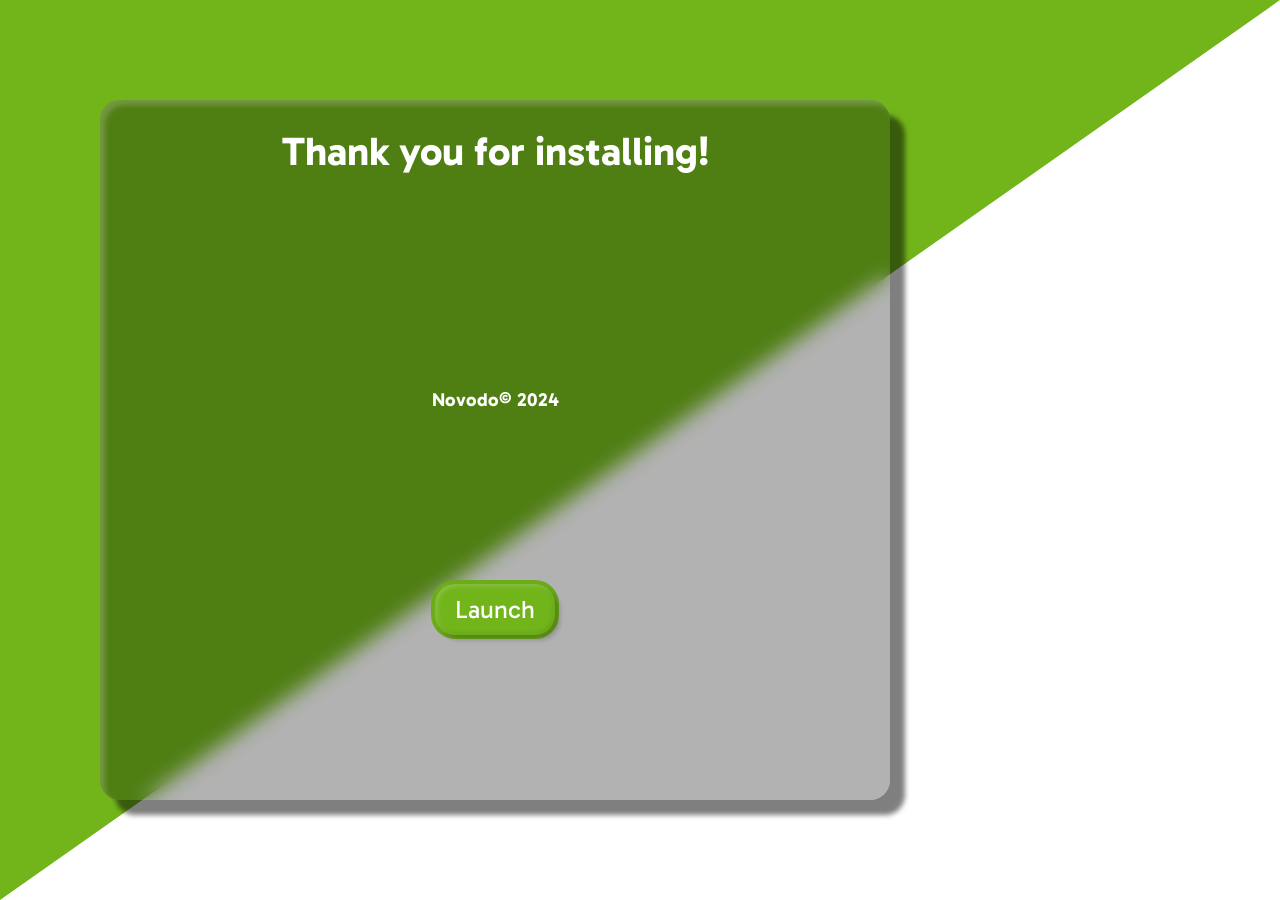
==== setup/done.html @ 01d48bcc "Save" ====
<!DOCTYPE html>
<html lang="en">
<head>
    <meta charset="UTF-8">
    <meta name="viewport" content="width=device-width, initial-scale=1.0">
    <title>Novodo packages setup</title>
    <link rel="stylesheet" href="setup.css">
</head>
<body>
    <svg width="1" height="1" viewBox="0 0 1 1" fill="none" xmlns="http://www.w3.org/2000/svg" preserveAspectRatio="none" class="bg-art">
        <path d="M1 0H0V1L1 0Z" fill="#71B51B"/>
    </svg>

    <form method="POST" class="form">
        <h1 class="page-title">Thank you for installing!</h1>
        <h3>Novodo© 2024</h3>
        <div class="buttons">
            <a href="#">Launch</a>
        </div>
    </form>
</body>
</html>
---- setup/setup.css ----
@font-face {
    font-family: 'Gabarito';
    src: url('gabarito.ttf') format('truetype');
}

body {
    padding: 0;
    margin: 0;
    position: relative;
    min-height: 100vh;
    min-width: 100vw;
    color: white;
    font-family: 'Gabarito';
    width: 700px;
    height: 850px;
}

.bg-art {
    position: absolute;
    top: 0;
    bottom: 0;
    left: 0;
    right: 0;
    width: 100%;
    height: 100%;
    z-index: -100;
}

.back-arrow {
    position: absolute;
    top: 20px;
    left: 20px;
    width: 30px;
    height: auto;
    z-index: 20;
    transition: 0.3s ease-in-out left;
}

.back-arrow path {
    transition: 0.5s ease-in-out stroke;
}

.back-arrow:hover path {
    stroke: #dbdbdb
}

.back-arrow:hover {
    /* top: 25px; */
    left: 17px;
}

.form {
    background: rgba(0, 0, 0, 0.3); 
    backdrop-filter: blur(10px);
    box-shadow: rgba(0, 0, 0, 0.5) 15px 15px 5px,
    rgba(255, 255, 255, 0.2) 5px 5px 5px inset;
    position: absolute;
    top: 100px;
    bottom: 100px;
    left: 100px;
    right: 100px;
    display: flex;
    flex-direction: column;
    justify-content: space-evenly;
    align-items: center;
    text-align: center;
    padding: 20px;
    border-radius: 20px;
    padding-top: 125px;
    gap: 10px;
    min-width: 550px;
    max-width: 750px;
}

.form p {
    font-size: 20px;
}

.page-title {
    font-size: 40px;
    position: absolute;
    top: 0;
    left: 0;
    right: 0;
}

.page-subtitle {
    font-size: 30px;
    position: absolute;
    top: 50px;
    left: 0;
    right: 0;
}

a {
    position: relative;
    text-decoration: none;
    color: white;
    font-size: 25px;
    padding: 10px 20px;
    background-color: #71b51b;
    box-shadow: rgba(0, 0, 0, 0.2) 5px 5px 5px,
    rgba(0, 0, 0, 0.1) -2px -2px 5px inset,
    rgba(255, 255, 255, 0.2) 2px 2px 5px inset;
    border-radius: 20px;
    margin: 0;
    transition: 0.5s ease-in-out padding, 0.5s ease-in-out background-color;
    text-shadow: 2px 2px 5px rgba(0, 0, 0, 0);
}

a:hover{
    padding: 10px 35px;
    background-color: #7a1bb6;
}

a::before {
    content: '';
    position: absolute;
    top: -4px;
    left: -4px;
    right: -4px;
    bottom: -4px;
    background-color: #6cab1a;
    z-index: -1;
    border-radius: 24px;
    transition: 0.5s ease-in-out opacity, 0.5s ease-in-out background-color;
}

a:hover::before {
    background-color: indigo;
    transition:0.5s ease-in-out background-color;
}

.form .buttons {
    display: flex;
    justify-content: center;
    align-items: center;
    align-content: center;
    gap: 20px;
}

.checkbox {
    width: 20px;
    height: 20px;
}

.options {
    background-color: rgba(0, 0, 0, 0.25);
    padding: 20px;
    margin: 20px;
    border-radius: 20px;
    display: flex;
    flex-direction: column;
}

.option {
    display: flex;
    align-items: center;
    align-content: center;
    gap: 10px;
}

.options .requirements {
    margin-left: 50px;
}

.grey-out {
    opacity: 0.75;
}
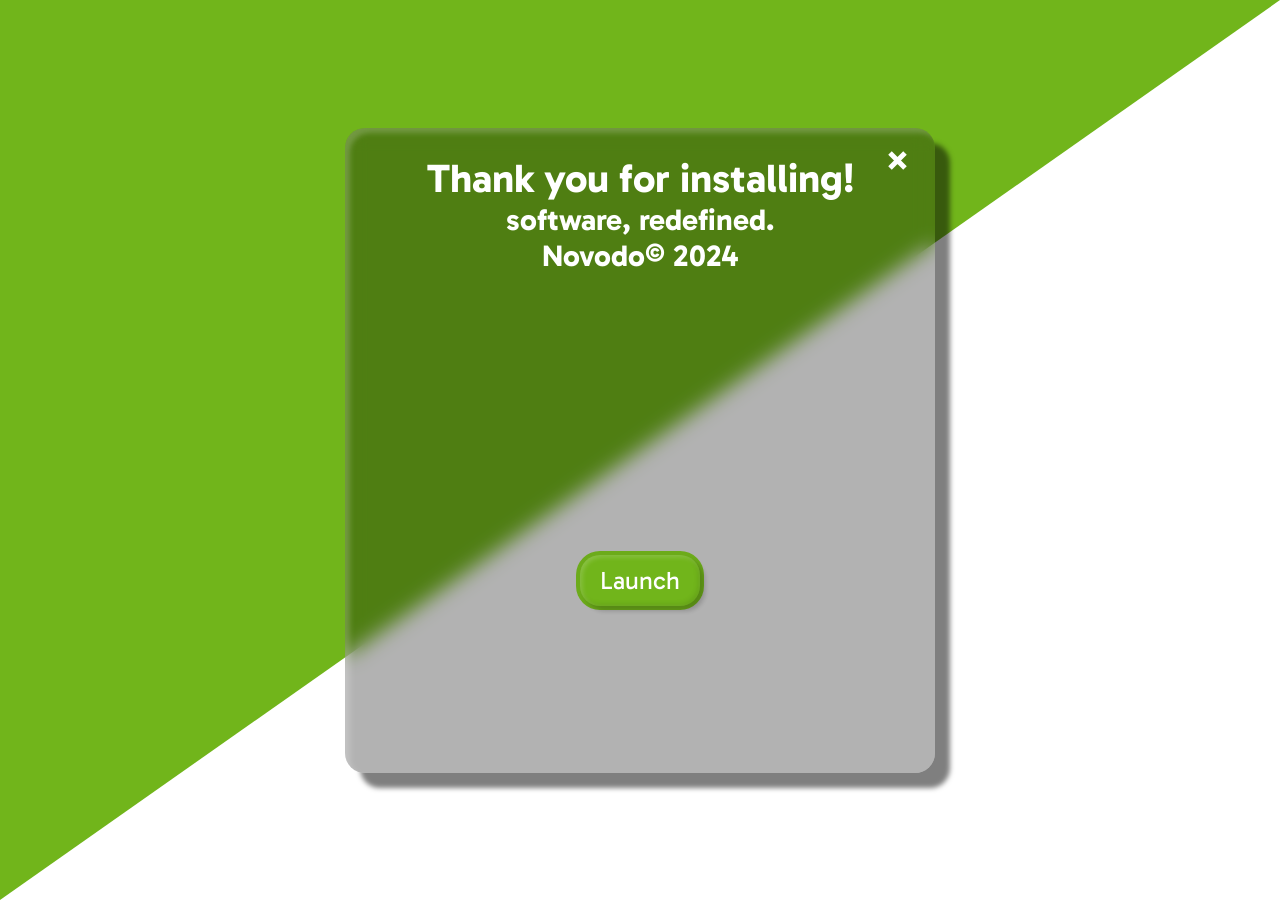
==== commit 009311f5: "Save 2" ====
--- a/setup/done.html
+++ b/setup/done.html
@@ -12,10 +12,20 @@
     </svg>
 
     <form method="POST" class="form">
+        <a href="/exit">
+            <svg width="6" height="6" viewBox="0 0 6 6" fill="none" xmlns="http://www.w3.org/2000/svg" class="ext-arrow">
+                <path d="M4 1L1 4M1 1L4 4" stroke="white"/>
+            </svg>
+        </a>
         <h1 class="page-title">Thank you for installing!</h1>
-        <h3>Novodo© 2024</h3>
+        <h2 class="page-subtitle">
+            software, redefined.
+            <br>
+            Novodo© 2024
+        </h2>
+
         <div class="buttons">
-            <a href="#">Launch</a>
+            <a href="launch" class="a">Launch</a>
         </div>
     </form>
 </body>
--- a/setup/setup.css
+++ b/setup/setup.css
@@ -6,6 +6,7 @@
 body {
     padding: 0;
     margin: 0;
+    overflow: hidden;
     position: relative;
     min-height: 100vh;
     min-width: 100vw;
@@ -13,6 +14,10 @@
     font-family: 'Gabarito';
     width: 700px;
     height: 850px;
+    display: flex;
+    justify-content: center;
+    align-items: center;
+    align-content: center;
 }
 
 .bg-art {
@@ -36,6 +41,24 @@
     transition: 0.3s ease-in-out left;
 }
 
+.ext-arrow {
+    position: absolute;
+    top: 20px;
+    right: 20px;
+    width: 30px;
+    height: auto;
+    z-index: 20;
+    cursor: pointer;
+}
+
+.ext-arrow path {
+    transition: 0.25s ease-in-out stroke;
+}
+
+.ext-arrow:hover path {
+    stroke: rgb(255, 50, 50);
+}
+
 .back-arrow path {
     transition: 0.5s ease-in-out stroke;
 }
@@ -45,7 +68,6 @@
 }
 
 .back-arrow:hover {
-    /* top: 25px; */
     left: 17px;
 }
 
@@ -54,11 +76,6 @@
     backdrop-filter: blur(10px);
     box-shadow: rgba(0, 0, 0, 0.5) 15px 15px 5px,
     rgba(255, 255, 255, 0.2) 5px 5px 5px inset;
-    position: absolute;
-    top: 100px;
-    bottom: 100px;
-    left: 100px;
-    right: 100px;
     display: flex;
     flex-direction: column;
     justify-content: space-evenly;
@@ -68,8 +85,8 @@
     border-radius: 20px;
     padding-top: 125px;
     gap: 10px;
-    min-width: 550px;
-    max-width: 750px;
+    width: 550px;
+    height: 500px;
 }
 
 .form p {
@@ -92,7 +109,7 @@
     right: 0;
 }
 
-a {
+.a {
     position: relative;
     text-decoration: none;
     color: white;
@@ -106,14 +123,31 @@
     margin: 0;
     transition: 0.5s ease-in-out padding, 0.5s ease-in-out background-color;
     text-shadow: 2px 2px 5px rgba(0, 0, 0, 0);
-}
-
-a:hover{
+    cursor: pointer;
+}
+
+.disabled-a {
+    position: relative;
+    text-decoration: none;
+    color: white;
+    font-size: 25px;
+    padding: 10px 20px;
+    background-color: rgb(88, 88, 88);
+    box-shadow: rgba(0, 0, 0, 0.2) 5px 5px 5px,
+    rgba(0, 0, 0, 0.1) -2px -2px 5px inset,
+    rgba(255, 255, 255, 0.2) 2px 2px 5px inset;
+    border-radius: 20px;
+    margin: 0;
+    transition: 0.5s ease-in-out padding, 0.5s ease-in-out background-color;
+    text-shadow: 2px 2px 5px rgba(0, 0, 0, 0);
+}
+
+.a:hover{
     padding: 10px 35px;
     background-color: #7a1bb6;
 }
 
-a::before {
+.a::before {
     content: '';
     position: absolute;
     top: -4px;
@@ -126,7 +160,7 @@
     transition: 0.5s ease-in-out opacity, 0.5s ease-in-out background-color;
 }
 
-a:hover::before {
+.a:hover::before {
     background-color: indigo;
     transition:0.5s ease-in-out background-color;
 }
@@ -140,8 +174,40 @@
 }
 
 .checkbox {
+    appearance: none;
     width: 20px;
     height: 20px;
+    border: 2px solid #ccc;
+    border-radius: 5px;
+    outline: none;
+    cursor: pointer;
+    background-color: white;
+    transition: background-color 0.3s, border-color 0.3s;
+    box-shadow: rgba(0, 0, 0, 0.2) 5px 5px 5px,
+    rgba(0, 0, 0, 0.1) -2px -2px 5px inset,
+    rgba(255, 255, 255, 0.2) 2px 2px 5px inset;
+}
+
+.checkbox:checked {
+    background-color: #71b51b;
+    border-color: #6cab1a;
+}
+.checkbox:hover {
+    background-color: rgb(207, 255, 145);
+    border-color: rgb(125, 166, 72);
+}
+
+.checkbox:disabled{
+    background-color: rgb(88, 88, 88);
+    border-color: rgb(77, 77, 77); 
+    box-shadow: rgba(0, 0, 0, 0.2) 5px 5px 5px,
+    rgba(0, 0, 0, 0.1) -2px -2px 5px inset,
+    rgba(125, 125, 125, 0.2) 2px 2px 5px inset;
+}
+
+.checkbox:disabled:hover{
+    background-color: rgb(95, 95, 95);
+    border-color: rgb(90, 90, 90); 
 }
 
 .options {
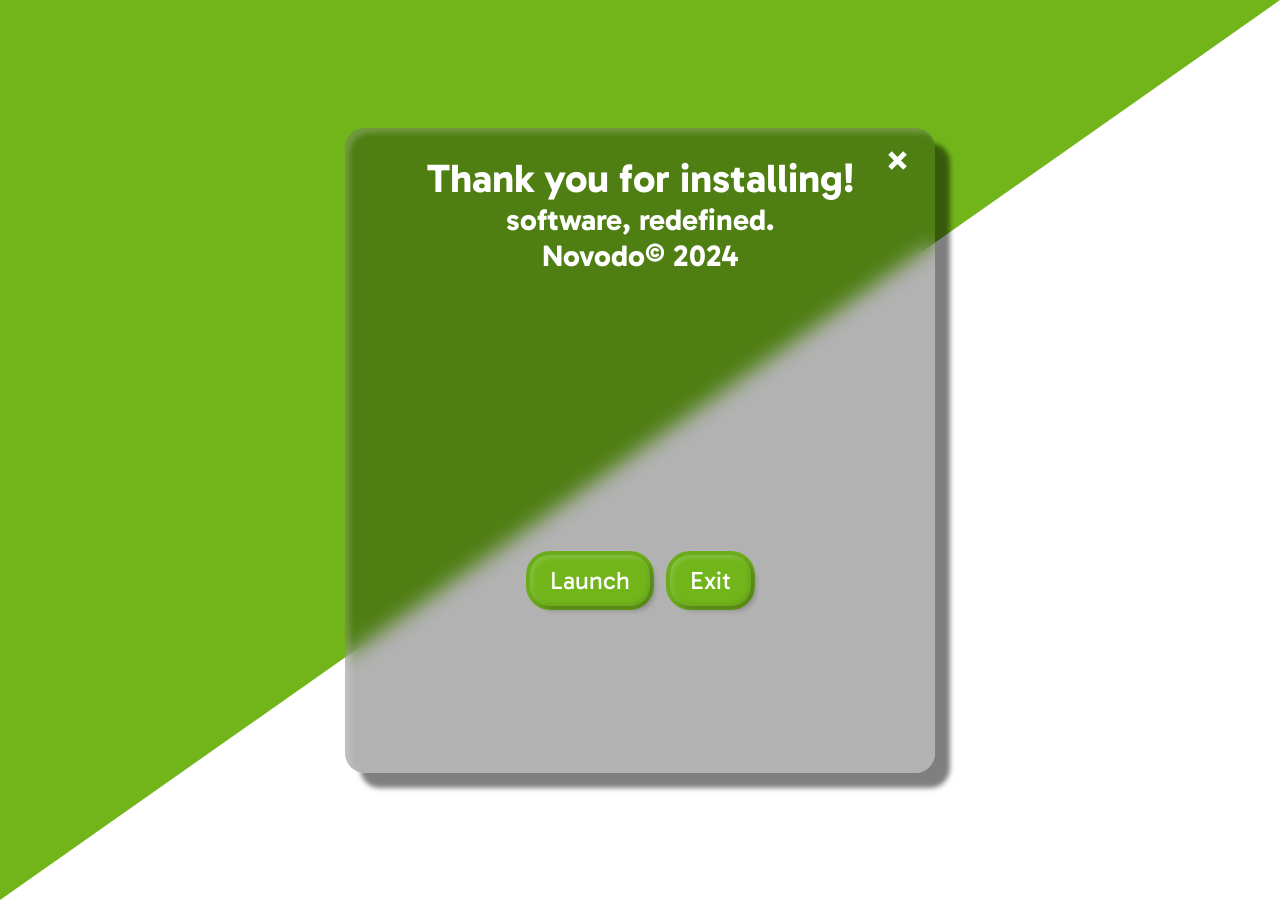
==== commit b039b9e9: "Save 3" ====
--- a/setup/done.html
+++ b/setup/done.html
@@ -25,7 +25,8 @@
         </h2>
 
         <div class="buttons">
-            <a href="launch" class="a">Launch</a>
+            <a href="/launch" class="a">Launch</a>
+            <a href="/exit" class="a">Exit</a>
         </div>
     </form>
 </body>
--- a/setup/setup.css
+++ b/setup/setup.css
@@ -42,7 +42,7 @@
 }
 
 .ext-arrow {
-    position: absolute;
+    position: absolute; 
     top: 20px;
     right: 20px;
     width: 30px;
@@ -113,7 +113,7 @@
     position: relative;
     text-decoration: none;
     color: white;
-    font-size: 25px;
+    font-size: 25px !important;
     padding: 10px 20px;
     background-color: #71b51b;
     box-shadow: rgba(0, 0, 0, 0.2) 5px 5px 5px,
@@ -130,7 +130,7 @@
     position: relative;
     text-decoration: none;
     color: white;
-    font-size: 25px;
+    font-size: 25px !important;
     padding: 10px 20px;
     background-color: rgb(88, 88, 88);
     box-shadow: rgba(0, 0, 0, 0.2) 5px 5px 5px,
@@ -140,6 +140,19 @@
     margin: 0;
     transition: 0.5s ease-in-out padding, 0.5s ease-in-out background-color;
     text-shadow: 2px 2px 5px rgba(0, 0, 0, 0);
+}
+
+.disabled-a::before {
+    content: '';
+    position: absolute;
+    top: -4px;
+    left: -4px;
+    right: -4px;
+    bottom: -4px;
+    background-color: rgb(88, 88, 88);
+    z-index: -1;
+    border-radius: 24px;
+    transition: 0.5s ease-in-out opacity, 0.5s ease-in-out background-color;
 }
 
 .a:hover{
